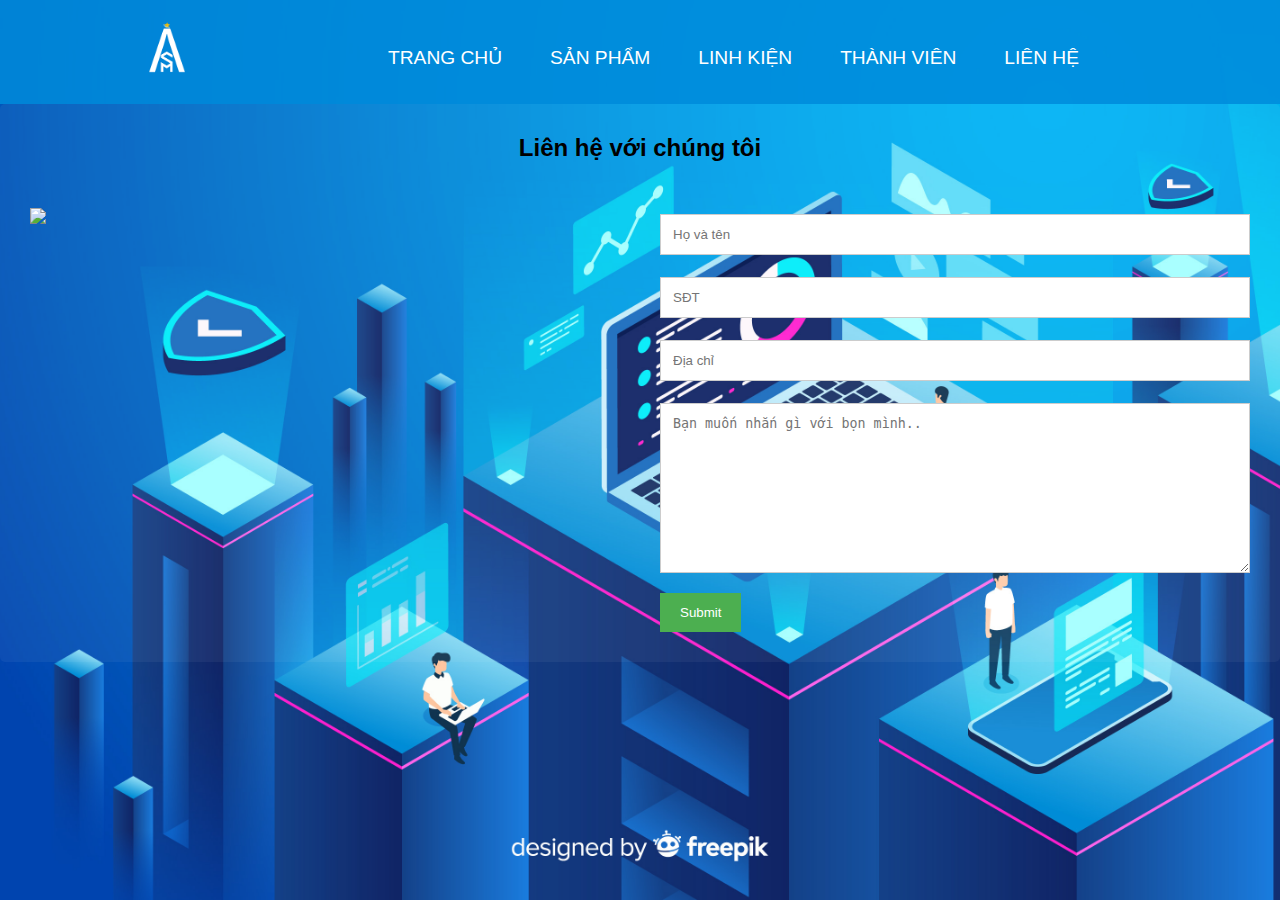
==== assets/contact/index.html @ 02cd1b1c "ASM FIRST WEBSITE (NEED MODIFY)" ====
<!DOCTYPE html>
<html lang="en">
<head>
    <meta charset="UTF-8">
    <meta http-equiv="X-UA-Compatible" content="IE=edge">
    <meta name="viewport" content="width=device-width, initial-scale=1.0">
    <title>ASM</title>
    <link rel="stylesheet" href="/assets/css/header.css">
    <link rel="stylesheet" href="/assets/contact/style.css">

</head>
<body>
    <div class="main">
        <div class="header">
            <div class="header__brand">
                <a href="/index.html">
                    <img src="/assets/img/ASM_logo-removebg-preview.png" alt="" style="width: 100px;height: 100px;">
                </a>
            </div>
            <input type="checkbox" id="header__toggle" class="header__toggle ">
            <div class="header__nav">
                <ul class="header__nav--list">
                    <li class="header__nav--items"><a href="/index.html" class="header__nav--items-link">trang chủ</a></li>
                    <li class="header__nav--items"><a href="/assets/product/index.html" class="header__nav--items-link">sản phẩm</a></li>
                    <li class="header__nav--items"><a href="/assets/linhkien/index.html" class="header__nav--items-link">linh kiện</a></li>
                    <li class="header__nav--items"><a href="/assets/member/index.html" class="header__nav--items-link">thành viên</a></li>
                    <li class="header__nav--items"><a href="/assets/contact/index.html" class="header__nav--items-link">liên hệ</a></li>
                </div>
                <label for="header__toggle" class="header__toggle--label">
                    <span></span>
                </label>
    </div>
    <div class="content">
        <div class="container">
            <div style="text-align:center">
              <h2>Liên hệ với chúng tôi</h2>
            </div>
            <div class="row">
              <div class="column">
                <img src="/w3images/map.jpg" style="width:100%">
              </div>
              <div class="column">
                <form action="google.cod">
                  <input type="text" idf="fname" name="firstname" placeholder="Họ và tên">
                  <input type="text" id="lname" name="lastname" placeholder="SĐT">
                  <input type="text" id="lname" name="lastname" placeholder="Địa chỉ">
                  <textarea id="subject" name="subject" placeholder="Bạn muốn nhắn gì với bọn mình.." style="height:170px"></textarea>
                  <input type="submit" value="Submit">
                </form>
              </div>
            </div>
          </div>

    </div>

    </div>


</body>
</html>
---- assets/css/header.css ----
:root {
  --background: rgba(0, 139, 218, 0.85);
}

*,
*::before,
*after {
  box-sizing: border-box;
}

body {
  margin: 0;
  width: 100%;
  background: rgba(0, 139, 218, 0.85);
  font-family: "Work Sans", sans-serif;
  font-weight: 400;
}
.header {
  text-align: center;
  position: relative;
  width: 100%;
  z-index: 999;
  top: 0;
  background-color: var(--background);
}

.header__brand {
}

.header__nav {
  position: absolute;
  text-align: left;
  top: 100%;
  left: 0;
  width: 100%;
  background-color: var(--background);
  transform: scale(1, 0);
  transform-origin: top;
  transition: transform 400ms ease-in-out;
}

.header__nav--list {
  margin: 0;
  padding: 0;
  list-style: none;
}

.header__nav--items {
  margin-bottom: 1em;
  margin-left: 1em;
}

.header__nav--items-link {
  color: white;
  text-decoration: none;
  font-size: 1.2rem;
  text-transform: uppercase;
  opacity: 0;
  transition: opacity 150ms ease-in-out;
}

.header__nav--items-link:hover {
  color: #333;
}

.header__toggle:checked ~ .header__nav {
  transform: scale(1, 1);
}

.header__toggle:checked ~ .header__nav a {
  transition: opacity 250ms ease-in-out 250ms;
  opacity: 1;
}

.header__toggle {
  display: none;
}

.header__toggle--label span,
.header__toggle--label span::before,
.header__toggle--label span::after {
  display: block;
  background: white;
  height: 2px;
  width: 2em;
  border-radius: 2px;
  position: relative;
}

.header__toggle--label span::before,
.header__toggle--label span::after {
  content: "";
  position: absolute;
}

.header__toggle--label span::before {
  bottom: 7px;
}

.header__toggle--label span::after {
  top: 7px;
}

.header__toggle--label {
  position: absolute;
  top: 0;
  left: 0;
  margin-left: 1em;
  height: 100%;
  display: flex;
  align-items: center;
}

@media screen and (min-width: 800px) {
  .header__toggle--label {
    display: none;
  }
  .header {
    display: grid;
    grid-template-columns: 1fr auto minmax(600px, 1fr) 1fr;
  }
  .header__brand {
    grid-column: 1 / 3;
  }

  .header__nav {
    all: unset;
    grid-column: 3/4;
    display: flex;
    align-items: center;
    width: 800px;
  }

  .header__nav--list {
    display: flex;
    padding-top: 12px;
  }

  .header__nav--items {
    margin-left: 3em;
    margin-bottom: 0;
  }

  .header__nav a {
    opacity: 1;
    position: relative;
  }
  .header__nav a::before {
    content: "";
    display: block;
    height: 5px;
    background: black;
    position: absolute;
    top: -0.75em;
    left: 0;
    right: 0;
    transform: scale(0, 1);
    transform-origin: left;
    transition: transform ease-in-out 250ms;
  }

  .header__nav a:hover::before {
    transform: scale(1, 1);
  }
}
---- assets/contact/style.css ----
body {
  margin: 0;
  background: url(/assets/img/background.jpg);
  background-position: center;
  background-repeat: no-repeat;
  background-size: cover;
  background-attachment: fixed;
}
* {
  box-sizing: border-box;
}

/* Style inputs */
input[type="text"],
select,
textarea {
  width: 100%;
  padding: 12px;
  border: 1px solid #ccc;
  margin-top: 6px;
  margin-bottom: 16px;
  resize: vertical;
}

input[type="submit"] {
  background-color: #4caf50;
  color: white;
  padding: 12px 20px;
  border: none;
  cursor: pointer;
}

input[type="submit"]:hover {
  background-color: #45a049;
}

/* Style the container/contact section */
.container {
  border-radius: 5px;
  background-color: rgba(255, 255, 255, 0.05);
  padding: 10px;
}

/* Create two columns that float next to eachother */
.column {
  float: left;
  width: 50%;
  margin-top: 6px;
  padding: 20px;
}

/* Clear floats after the columns */
.row:after {
  content: "";
  display: table;
  clear: both;
}

/* Responsive layout - when the screen is less than 600px wide, make the two columns stack on top of each other instead of next to each other */
@media screen and (max-width: 600px) {
  .column,
  input[type="submit"] {
    width: 100%;
    margin-top: 0;
  }
}
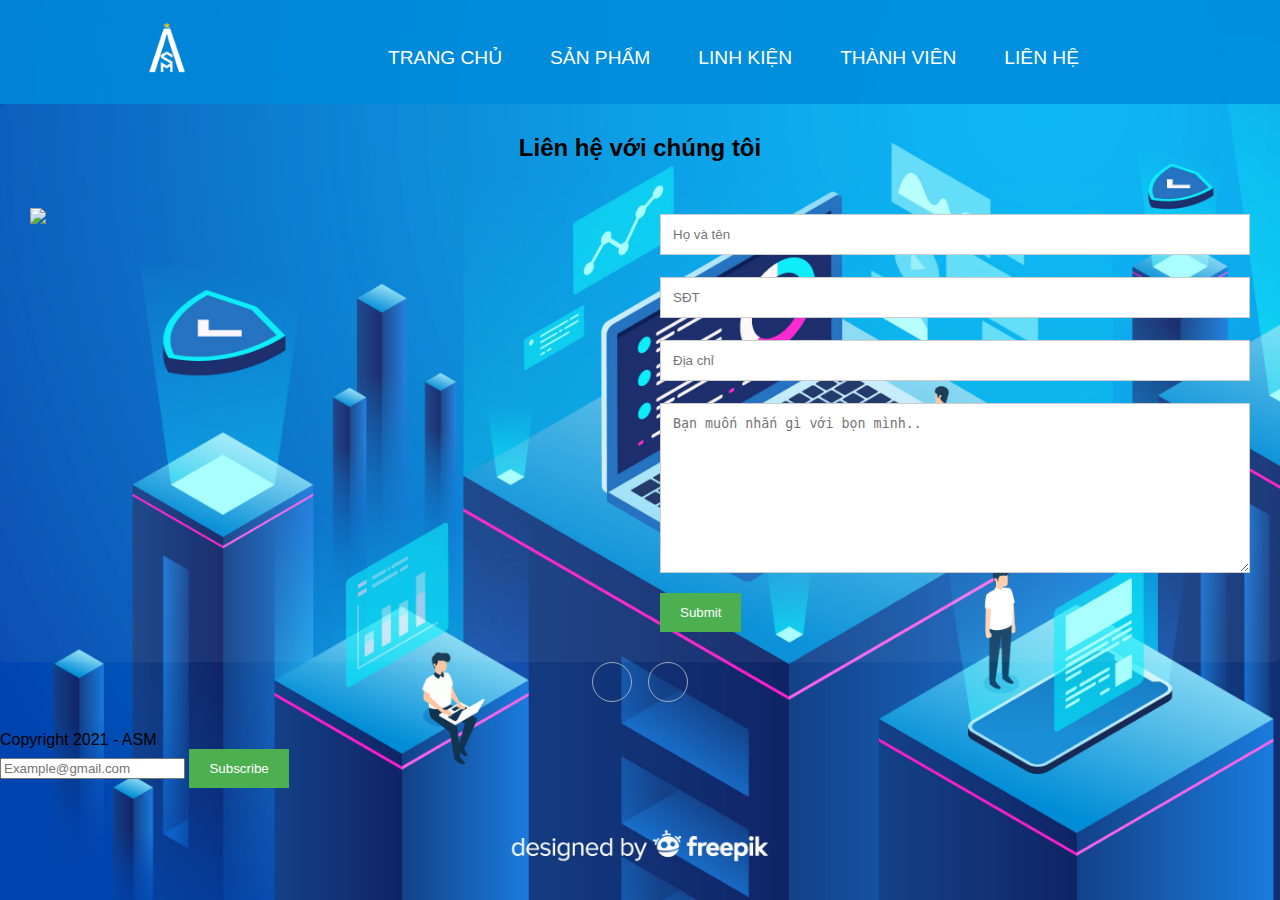
==== commit 2d9f8f64: "update" ====
--- a/assets/contact/index.html
+++ b/assets/contact/index.html
@@ -7,7 +7,8 @@
     <title>ASM</title>
     <link rel="stylesheet" href="/assets/css/header.css">
     <link rel="stylesheet" href="/assets/contact/style.css">
-
+    <link rel="icon" href="/assets/icon/icon.png" sizes="96x96" type="image/png">
+    <link rel="stylesheet" href="/assets/css/responsive.css">
 </head>
 <body>
     <div class="main">
@@ -52,7 +53,20 @@
           </div>
 
     </div>
-
+    <div class="footer">
+      <div class="social"><a href="https://www.youtube.com/c/Tr%C3%ADtu%E1%BB%87to%E1%BA%A3s%C3%A1ngASM/featured" target="_blank"><i class="icon ion-social-youtube"></i></a><a href="https://www.facebook.com/BC.ASM.T.and.E" target="_blank"><i class="icon ion-social-facebook"></i></a></div>
+      <!--copyright-------------->
+      <span class="copyright">
+        Copyright 2021 - ASM
+    </span>
+    <!--subcribe---------------->
+    <div class="subscribe">
+        <form>
+        <input type="email" placeholder="Example@gmail.com" required/>
+        <input type="submit" value="Subscribe">
+        </form>
+    </div>
+      </div>
     </div>
 
 
--- a/assets/contact/style.css
+++ b/assets/contact/style.css
@@ -55,7 +55,31 @@
   display: table;
   clear: both;
 }
+.footer {
+  height: 120px;
+}
+.footer .social {
+  text-align: center;
+  padding-bottom: 25px;
+}
 
+.footer .social > a {
+  font-size: 24px;
+  width: 40px;
+  height: 40px;
+  line-height: 40px;
+  display: inline-block;
+  text-align: center;
+  border-radius: 50%;
+  border: 1px solid #ccc;
+  margin: 0 8px;
+  color: inherit;
+  opacity: 0.75;
+}
+
+.footer .social > a:hover {
+  opacity: 0.9;
+}
 /* Responsive layout - when the screen is less than 600px wide, make the two columns stack on top of each other instead of next to each other */
 @media screen and (max-width: 600px) {
   .column,
--- a/assets/css/responsive.css
+++ b/assets/css/responsive.css
@@ -0,0 +1,159 @@
+.toggle {
+  display: none;
+}
+@media (max-width: 1010px) {
+  nav {
+    position: relative;
+  }
+  .navigation {
+    height: 80px;
+  }
+  .fix-nav {
+    height: 80px;
+  }
+  .menu {
+    position: absolute;
+    top: 110px;
+    left: 0px;
+    background-color: #ffffff;
+    border-bottom: 4px solid #0b9d8a;
+    width: 100%;
+    padding: 0px;
+    margin: 0px;
+    z-index: 102;
+    flex-direction: column;
+    display: none;
+  }
+  .fix-nav .menu {
+    top: 80px;
+  }
+  .menu li {
+    width: 100%;
+    margin: 0px;
+    padding: 0px;
+  }
+  .navigation .menu li a {
+    width: 100%;
+    height: 50px;
+    display: flex;
+    align-items: center;
+    margin: 0px;
+    padding: 25px;
+    border: 1px solid rgba(0, 0, 0, 0.03);
+  }
+  .sale-lable {
+    display: none;
+  }
+  .toggle {
+    display: block;
+  }
+  .toggle:before {
+    content: "\f0c9";
+    font-family: fontAwesome;
+    line-height: 30px;
+    z-index: 1;
+    cursor: pointer;
+  }
+  .toggle.active:before {
+    content: "\f00d";
+  }
+  .navigation.active .menu {
+    display: block;
+  }
+  .full-slider-box,
+  .banner-box {
+    height: 45vh;
+  }
+  .f-slider-text span,
+  .banner-text span {
+    font-size: 0.9rem;
+  }
+  .f-slider-text strong,
+  .banner-text strong {
+    font-size: 2rem;
+    line-height: 40px;
+  }
+  .search-input {
+    height: 60px;
+  }
+  .search-input input,
+  .search-cancel {
+    font-size: 1.4rem;
+  }
+  .sale-box {
+    height: 200px;
+  }
+}
+@media (max-width: 600px) {
+  .navigation {
+    padding: 10px;
+  }
+  .f-slider-text strong,
+  .banner-text strong {
+    font-size: 1.2rem;
+    line-height: 25px;
+  }
+  .full-slider-box,
+  .banner-box {
+    height: 30vh;
+  }
+  .f-slider-text span,
+  .banner-text span {
+    font-size: 0.8rem;
+  }
+  .f-slider-btn,
+  .banner-btn {
+    width: 120px;
+    height: 30px;
+    font-size: 0.8rem;
+  }
+  .feature-heading h2 {
+    font-size: 1.2rem;
+  }
+  .feature-box {
+    width: 120px;
+    height: 120px;
+  }
+  .new-arrival strong,
+  .feature-heading strong {
+    font-size: 1.2rem;
+  }
+  .new-arrival p,
+  .feature-heading p {
+    font-size: 0.8rem;
+    text-align: center;
+  }
+  .sale-box {
+    width: 100%;
+    height: 180px;
+  }
+  .sale {
+    width: 100%;
+  }
+  .services {
+    width: 100%;
+  }
+  .services-box {
+    width: 100%;
+  }
+  .copyright {
+    margin: 20px 0px;
+    text-align: center;
+  }
+  .subscribe {
+    width: 100%;
+  }
+  .subscribe form {
+    flex-wrap: nowrap;
+    display: flex;
+    width: 100%;
+  }
+  .subscribe input {
+    width: 100%;
+    flex-grow: 1;
+  }
+  .login-form,
+  .sign-up-form {
+    width: 90%;
+  }
+}
